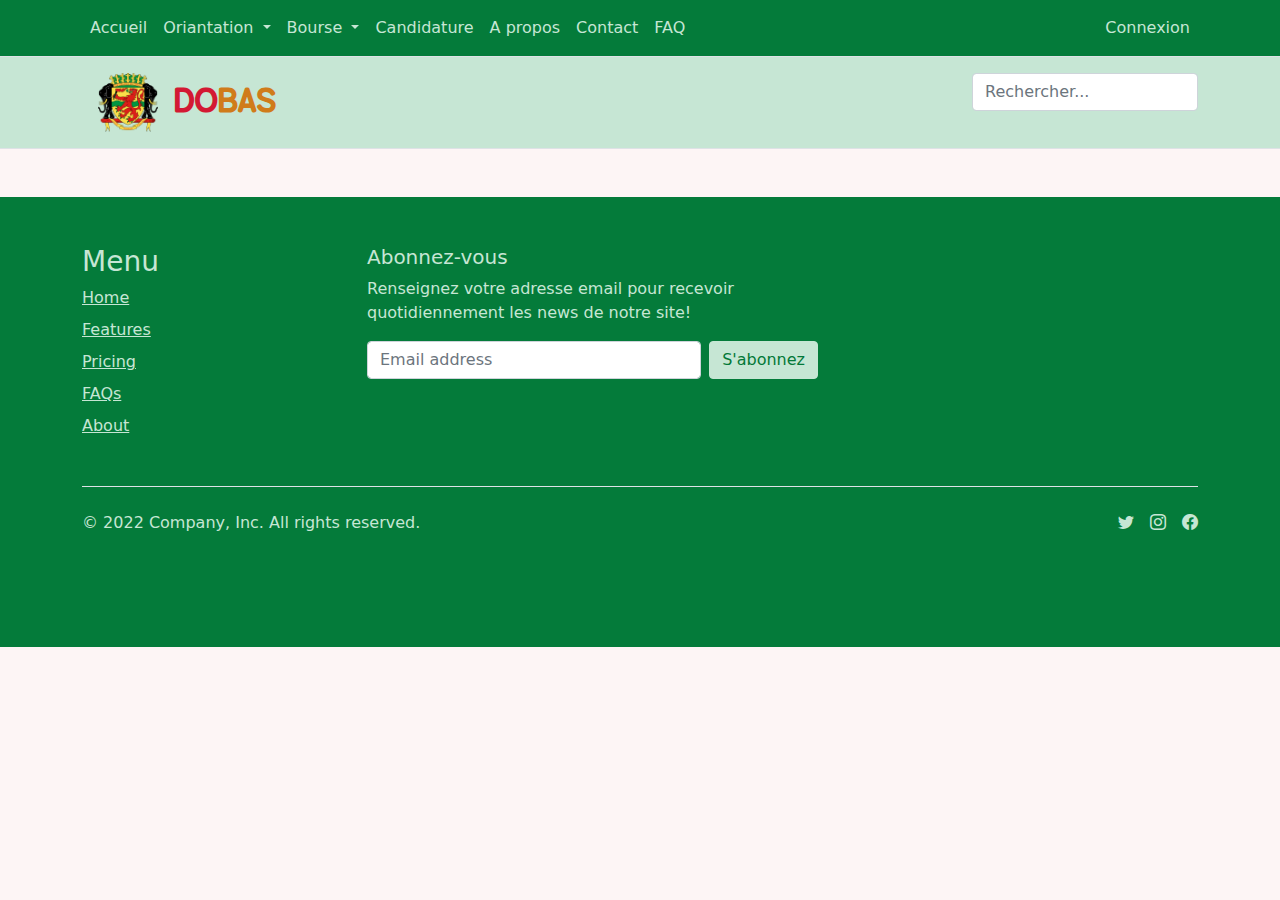
==== a-propos.html @ 7d083fdc "Changement du footer - responsive menu -modal inscription" ====
<!doctype html>
<html lang="fr">

<head>
    <title>DOBAS | Ecole & Filière</title>
    <!-- Required meta tags -->
    <meta charset="utf-8">
    <meta name="viewport" content="width=device-width, initial-scale=1, shrink-to-fit=no">

    <!-- Bootstrap CSS -->
    <link rel="stylesheet" href="./vendors/bootstrap/css/bootstrap.css">
    <link rel="stylesheet" href="./vendors/bootstrap-icons/bootstrap-icons.css">
    <link rel="stylesheet" href="./css/main.css">
</head>

<body>
    <!-- Banner-->
    <nav class="navbar-expand-md py-2 bg-dob-green border-bottom ">
        <div class="container d-flex flex-wrap justify-content-center">
            <button class="navbar-toggler nav-dob-link" type="button" data-bs-toggle="collapse"
                data-bs-target="#navbarScroll" aria-controls="navbarScroll" aria-expanded="false"
                aria-label="Toggle navigation">
                <i class="bi bi-list"></i>
            </button>
            <div class="collapse navbar-collapse justify-content-between" id="navbarScroll">
                <ul class="nav navbar-nav me-auto">
                    <li class="nav-item"><a href="./index.html" class="nav-dob-link link-dob-dark px-2 active"
                            aria-current="page">Accueil</a>
                    </li>
                    <li class="nav-item dropdown">
                        <a href="#" class="nav-dob-link link-dob-dark dropdown-toggle px-2" role="button"
                            data-bs-toggle="dropdown" aria-expanded="false">
                            Oriantation
                        </a>
                        <ul class="dropdown-menu">
                            <li><a class="dropdown-item" href="./filiere-ecole.html">Ecole & Filière</a></li>
                            <li><a class="dropdown-item" href="./metier-deboucher.html">Métier & Débouchés</a></li>
                        </ul>
                    </li>
                    <li class="nav-item dropdown">
                        <a href="#" class="nav-dob-link link-dob-dark dropdown-toggle px-2" role="button"
                            data-bs-toggle="dropdown" aria-expanded="false">
                            Bourse
                        </a>
                        <ul class="dropdown-menu">
                            <li><a class="dropdown-item" href="./bourse-locale.html">Bourse Locale</a></li>
                            <li><a class="dropdown-item" href="./bourse-etrangere.html">Bourse Etrangère</a></li>
                        </ul>
                    </li>
                    <li class="nav-item"><a href="./candidature.html"
                            class="nav-dob-link link-dob-dark px-2">Candidature</a></li>
                    <li class="nav-item"><a href="./a-propos.html" class="nav-dob-link link-dob-dark px-2">A propos</a></li>
                    <li class="nav-item"><a href="./contact.html" class="nav-dob-link link-dob-dark px-2">Contact</a></li>
                    <li class="nav-item"><a href="./faqs.html" class="nav-dob-link link-dob-dark px-2">FAQ</a></li>
                </ul>
                <ul class="nav navbar-nav">
                    <li class="nav-item"><a href="#" class="nav-dob-link link-dob-dark px-2" data-bs-toggle="modal" data-bs-target="#connexionModal">Connexion</a></li>
                </ul>
            </div>
        </div>
    </nav>
    <header class="py-3 bg-dob-green-inverse border-bottom">
        <div class="container d-flex flex-wrap justify-content-center">
            <a href="/" class="d-flex align-items-center mb-3 mb-lg-0 me-lg-auto text-dark text-decoration-none">
                <img src="./img/congo.png" class="img-fluid mx-3" alt="logo" width="60px">
                <div class="fs-2 title">
                    <span class="text-dob-color-red">DO</span><span class="text-dob-color-yellow">BAS</span>
                </div>
            </a>
            <form class="col-12 col-lg-auto mb-1 mb-lg-0" role="search">
                <input type="search" class="form-control" placeholder="Rechercher..." aria-label="Search">
            </form>
        </div>
    </header>
    <!--./Banner-->
 
 
 <!-- Modal connexion -->
    <div class="modal fade" id="connexionModal" tabindex="-1" aria-labelledby="connexionLabel" aria-hidden="true">
        <div class="modal-dialog modal-dialog-centered">
            <div class="modal-content">
                <div class="title-modal text-center text-uppercase bg-dob-green">
                    <h5 class="title text-dob-color-green-inverse mt-2" id="connexionLabel">Connexion</h5>
                </div>
                <div class="modal-body">
                    <form action="#" method="get">
                        <div class="row mb-3">
                            <div class="form-group">
                                <input type="email" class="form-control" name="email" id="" aria-describedby="helpId"
                                    placeholder="Email" />
                            </div>
                        </div>
                        <div class="row mb-3">
                            <div class="form-group">
                                <input type="password" class="form-control" name="objet" id="" aria-describedby="helpId"
                                    placeholder="Mot de passe" />
                            </div>
                        </div>
                        <div class="mt-3 mb-7 text-center">
                            <button type="submit" class="btn btn-dob-primary">
                                <i class="bi bi-box-arrow-in-right"></i> Se connecter
                            </button>
                        </div>
                    </form>
                </div>
            </div>
        </div>
    </div>
    <!-- /Modal connexion -->


    <!-- footer-->
    <div class="container-fluid bg-dob-green text-dob-color-green-inverse mt-5">
        <footer class="py-5 container">
            <div class="row">
                <div class="col-6 col-md-2 mb-3">
                    <h3>Menu</h3>
                    <ul class="nav flex-column">
                        <li class="nav-item mb-2"><a href="#" class="nav-dob-item link-dob-dark p-0">Home</a></li>
                        <li class="nav-item mb-2"><a href="#" class="nav-dob-item link-dob-dark p-0">Features</a></li>
                        <li class="nav-item mb-2"><a href="#" class="nav-dob-item link-dob-dark p-0">Pricing</a></li>
                        <li class="nav-item mb-2"><a href="#" class="nav-dob-item link-dob-dark p-0">FAQs</a></li>
                        <li class="nav-item mb-2"><a href="#" class="nav-dob-item link-dob-dark p-0">About</a></li>
                    </ul>
                </div>

                <div class="col-md-5 offset-md-1 mb-3">
                    <form>
                        <h5>Abonnez-vous</h5>
                        <p>Renseignez votre adresse email pour recevoir quotidiennement les news de notre site!</p>
                        <div class="d-flex flex-column flex-sm-row w-100 gap-2">
                            <label for="newsletter1" class="visually-hidden">Votre adresse email</label>
                            <input id="newsletter1" type="text" class="form-control" placeholder="Email address">
                            <button class="btn btn-dob-primary-light" type="button">
                                S'abonnez
                            </button>
                        </div>
                    </form>
                </div>
            </div>

            <div class="d-flex flex-column flex-sm-row justify-content-between py-4 my-4 border-top">
                <p>&copy; 2022 Company, Inc. All rights reserved.</p>
                <ul class="list-unstyled d-flex">
                    <li class="ms-3">
                        <a class="link-dob-dark" href="#">
                            <i class="bi bi-twitter"></i>
                        </a>
                    </li>
                    <li class="ms-3">
                        <a class="link-dob-dark" href="#">
                            <i class="bi bi-instagram"></i>
                        </a>
                    </li>
                    <li class="ms-3">
                        <a class="link-dob-dark" href="#">
                            <i class="bi bi-facebook"></i>
                        </a>
                    </li>
                </ul>
            </div>
        </footer>
    </div>
    <!-- ./footer-->

    <!-- Optional JavaScript -->
    <!-- jQuery first, then Popper.js, then Bootstrap JS -->
    <script src="https://code.jquery.com/jquery-3.3.1.slim.min.js"
        integrity="sha384-q8i/X+965DzO0rT7abK41JStQIAqVgRVzpbzo5smXKp4YfRvH+8abtTE1Pi6jizo"
        crossorigin="anonymous"></script>
    <!--  <script src="https://cdnjs.cloudflare.com/ajax/libs/popper.js/1.14.7/umd/popper.min.js"
        integrity="sha384-UO2eT0CpHqdSJQ6hJty5KVphtPhzWj9WO1clHTMGa3JDZwrnQq4sF86dIHNDz0W1"
        crossorigin="anonymous"></script> -->
    <script src="./vendors/bootstrap/js/bootstrap.bundle.js"></script>
    <script src="./js/main.js"></script>
</body>

</html>
---- css/main.css ----
@font-face {
    font-family: benmono;
    src: url(../fonts/benmono/BenmonoLiane-0W0or.ttf);
    src: url(../fonts/benmono/BenmonoLiane-0W0or.otf);
}

body {
    background-color: rgb(253, 245, 245);
}

.title {
    font-family: benmono;
    font-weight: 700;
}

/* background */

.bg-dob-green {
  background-color: #047b3a !important;
}
.bg-dob-green-inverse {
  background-color: #C6E6D4 !important;
}

.bg-dob-yellow-inverse {
  background-color: #FDE3AA !important;
}

.bg-dob-red-inverse {
  background-color: #F0B2BB !important;
}

/* text */
.text-dob-color-yellow {
    color: #d07b1a;
}

.text-dob-color-red {
    color: #D31933;
}

.text-dob-color-green {
    color: #009041;
}

.text-dob-color-green-inverse {
    color: #C6E6D4;
}

/* link */

.link-dob-dark {
  color: #C6E6D4;
}

.link-dob-dark:hover, .link-dark:focus {
  color: #DCDFDD;
}

.link-dob-green {
  color: #29b766;
  text-decoration: none;
}

.link-dob-green:hover, .link-dark:focus {
  color: #51d07c;
  text-decoration: underline;
}
/* nav bar link */
.nav-dob-link {
  display: block;
  padding: 0.5rem 1rem;
  color: #C6E6D4;
  text-decoration: none;
  transition: color 0.15s ease-in-out, background-color 0.15s ease-in-out, border-color 0.15s ease-in-out;
}

.nav-dob-link:hover, .nav-link:focus {
  color: #8DCDAA;
}

.nav-dob-item {
  color: #C6E6D4;
  /* background-color: #fff;
  border-color: #dee2e6 #dee2e6 #fff; */
}

/* button */

.btn-dob-primary {
  color: #fff;
  background-color: #009041;
  border-color: #009041;
}

.btn-dob-primary:hover {
  color: #fff;
  background-color: #2bd075;
  border-color: #2bd075;
}

.btn-dob-primary-light {
  color: #037838;
  background-color: #C6E6D4;
  border-color: #C6E6D4;
}

.btn-dob-primary-lights:hover {
  color: #037838;
  background-color: #2bd075;
  border-color: #2bd075;
}

.btn-dob-link {
  font-weight: 400;
  color: #009041;
}
.btn-dob-link:hover {
  color: #009041;
  text-decoration: underline;
}
.btn-dob-link:disabled, .btn-link.disabled {
  color: #6c757d;
}
.btn-dob-link-yellow {
  font-weight: 400;
  color: #d07b1a;
}
.btn-dob-link-yellow:hover {
  color: #d07b1a;
}
.btn-dob-link-yellow:disabled, .btn-link.disabled {
  color: #6c757d;
}
.btn-dob-link-red {
  font-weight: 400;
  color: #D31933;
}
.btn-dob-link-red:hover {
  color: #D31933;
  text-decoration: underline;
}
.btn-dob-link-red:disabled, .btn-link.disabled {
  color: #6c757d;
}

.border-bottom-dob {
   border-bottom: 5px solid #E99B42 !important;
   margin-left: 5px;
}

/* custom style */

.home-testimonial{
  background-color: #047b3a;
  height: 380px
}
.home-testimonial-bottom{
  background-color: rgb(244, 244, 244);
  transition: background 0.3s, border 0.3s, border-radius 0.3s, box-shadow 0.3s;
  margin-top: 20px;
  margin-bottom: 0px;position: relative;height: 130px;
  top: 190px
}
.home-testimonial h3{
  color: var(--orange);
  font-size: 14px;
  font-weight: 500;
  text-transform: uppercase
}
.home-testimonial h2{
  color: white;
  font-size: 28px;
  font-weight: 700
}.testimonial-inner{
  position: relative;
  top: -174px
}
.testimonial-pos{
  position: relative;
  top: 24px
}
.testimonial-inner .tour-desc{
  border-radius: 5px;padding: 40px
}
.color-grey-3{
  font-family: "Montserrat", Sans-serif;
  font-size: 14px;
  color: #6c83a2
}
.testimonial-inner img.tm-people{
  width: 60px;
  height: 60px;
  -webkit-border-radius: 50%;
  border-radius: 50%;
  -o-object-fit: cover;
  object-fit: cover;
  max-width: none
}
.link-name{
  font-family: "Montserrat", Sans-serif;
  font-size: 14px;
  color: #6c83a2
}

.link-position{
  font-family: "Montserrat", Sans-serif;
  font-size: 12px;
  color: #6c83a2
}


/* Modal */

.title-modal {
  padding: 1rem 1rem;
  border-bottom: 1px solid #dee2e6;
  border-top-left-radius: calc(0.3rem - 1px);
  border-top-right-radius: calc(0.3rem - 1px);
}
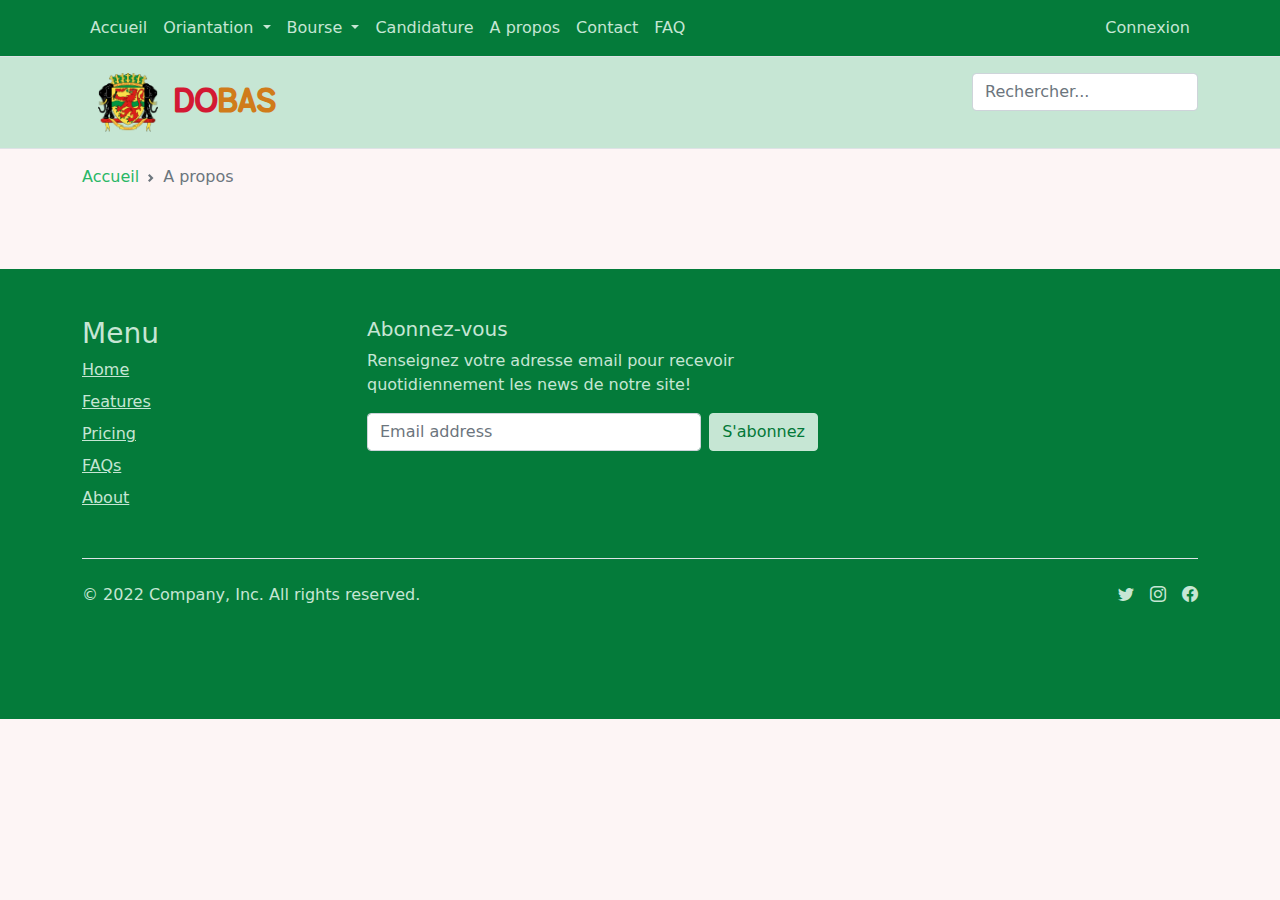
==== commit d0f2d27a: "Changement du footer - responsive menu -modal inscription" ====
--- a/a-propos.html
+++ b/a-propos.html
@@ -74,8 +74,19 @@
     </header>
     <!--./Banner-->
  
- 
- <!-- Modal connexion -->
+    <!-- breadcrumbs -->
+    <div class="container py-3">
+        <nav style="--bs-breadcrumb-divider: url(&#34;data:image/svg+xml,%3Csvg xmlns='http://www.w3.org/2000/svg' width='8' height='8'%3E%3Cpath d='M2.5 0L1 1.5 3.5 4 1 6.5 2.5 8l4-4-4-4z' fill='%236c757d'/%3E%3C/svg%3E&#34;);"
+            aria-label="breadcrumb">
+            <ol class="breadcrumb">
+                <li class="breadcrumb-item"><a href="index.html" class="link-dob-green">Accueil</a></li>
+                <li class="breadcrumb-item active" aria-current="page">A propos</li>
+            </ol>
+        </nav>
+    </div>
+    <!-- ./breadcrumbs -->
+
+    <!-- Modal connexion -->
     <div class="modal fade" id="connexionModal" tabindex="-1" aria-labelledby="connexionLabel" aria-hidden="true">
         <div class="modal-dialog modal-dialog-centered">
             <div class="modal-content">
--- a/css/main.css
+++ b/css/main.css
@@ -217,4 +217,47 @@
   border-bottom: 1px solid #dee2e6;
   border-top-left-radius: calc(0.3rem - 1px);
   border-top-right-radius: calc(0.3rem - 1px);
+}
+
+
+
+/* Nav-pills */
+.nav-pills .nav-link-dob.active, .nav-pills .show > .nav-link{
+  color: #8DCDAA;
+  background-color: #009041;
+}
+
+.nav-link-dob {
+  display: block;
+  padding: 0.5rem 1rem;
+  color: #0d6efd;
+  text-decoration: none;
+  transition: color 0.15s ease-in-out, background-color 0.15s ease-in-out, border-color 0.15s ease-in-out;
+}
+
+.nav-pills .nav-link-dob {
+  background: none;
+    background-color: rgba(0, 0, 0, 0);
+  border: 0;
+  border-radius: 0.25rem;
+}
+
+.nav-link-dob:hover, .nav-link:focus{
+  color: #009041;
+}
+
+
+.nav-link-dob.active:hover{
+  color: #fff;
+  background-color: #2bd075;
+  border-color: #2bd075;
+}
+
+.nav-link-dob{
+  color: #000;
+}
+
+.rubrique .center {
+justify-content: center;
+position: relative;
 }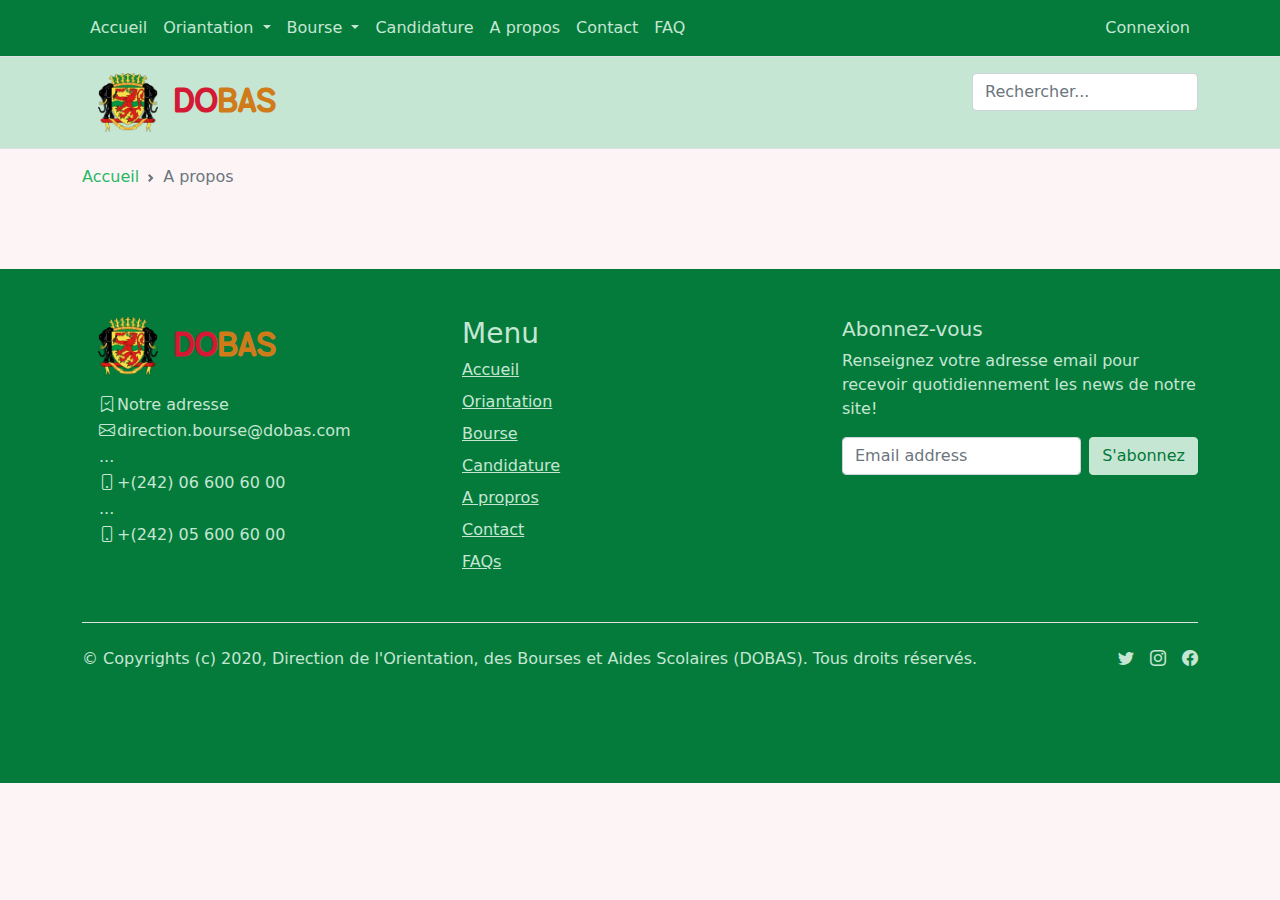
==== commit 7099cc2d: "Changement du footer - responsive menu -modal inscription" ====
--- a/a-propos.html
+++ b/a-propos.html
@@ -49,12 +49,15 @@
                     </li>
                     <li class="nav-item"><a href="./candidature.html"
                             class="nav-dob-link link-dob-dark px-2">Candidature</a></li>
-                    <li class="nav-item"><a href="./a-propos.html" class="nav-dob-link link-dob-dark px-2">A propos</a></li>
-                    <li class="nav-item"><a href="./contact.html" class="nav-dob-link link-dob-dark px-2">Contact</a></li>
+                    <li class="nav-item"><a href="./a-propos.html" class="nav-dob-link link-dob-dark px-2">A propos</a>
+                    </li>
+                    <li class="nav-item"><a href="./contact.html" class="nav-dob-link link-dob-dark px-2">Contact</a>
+                    </li>
                     <li class="nav-item"><a href="./faqs.html" class="nav-dob-link link-dob-dark px-2">FAQ</a></li>
                 </ul>
                 <ul class="nav navbar-nav">
-                    <li class="nav-item"><a href="#" class="nav-dob-link link-dob-dark px-2" data-bs-toggle="modal" data-bs-target="#connexionModal">Connexion</a></li>
+                    <li class="nav-item"><a href="#" class="nav-dob-link link-dob-dark px-2" data-bs-toggle="modal"
+                            data-bs-target="#connexionModal">Connexion</a></li>
                 </ul>
             </div>
         </div>
@@ -73,7 +76,7 @@
         </div>
     </header>
     <!--./Banner-->
- 
+
     <!-- breadcrumbs -->
     <div class="container py-3">
         <nav style="--bs-breadcrumb-divider: url(&#34;data:image/svg+xml,%3Csvg xmlns='http://www.w3.org/2000/svg' width='8' height='8'%3E%3Cpath d='M2.5 0L1 1.5 3.5 4 1 6.5 2.5 8l4-4-4-4z' fill='%236c757d'/%3E%3C/svg%3E&#34;);"
@@ -124,18 +127,63 @@
     <div class="container-fluid bg-dob-green text-dob-color-green-inverse mt-5">
         <footer class="py-5 container">
             <div class="row">
-                <div class="col-6 col-md-2 mb-3">
+                <div class="col-md-4 col-sm-12 mb-3">
+                    <a href="/"
+                        class="d-flex align-items-center mb-3 mb-lg-0 me-lg-auto text-dark text-decoration-none">
+                        <img src="./img/congo.png" class="img-fluid mx-3" alt="logo" width="60px">
+                        <div class="fs-2 title">
+                            <span class="text-dob-color-red">DO</span><span class="text-dob-color-yellow">BAS</span>
+                        </div>
+                    </a>
+                    <div class="card-body">
+                        <table>
+                            <tr>
+                                <td><i class="bi bi-bookmark-check"></i></td>
+                                <td>
+                                    Notre adresse
+                                </td>
+                            </tr>
+                            <tr>
+                                <td><i class="bi bi-envelope"></i> </td>
+                                <td>direction.bourse@dobas.com</td>
+                            </tr>
+                            <tr>
+                                <td>...</td>
+                            </tr>
+                            <tr>
+                                <td><i class="bi bi-phone"></i></td>
+                                <td>+(242) 06 600 60 00</td>
+                            </tr>
+                            <tr>
+                                <td>...</td>
+                            </tr>
+                            <tr>
+                                <td><i class="bi bi-phone"></i></td>
+                                <td>+(242) 05 600 60 00</td>
+                            </tr>
+                        </table>
+                    </div>
+                </div>
+                <div class="col-md-3 mb-3">
                     <h3>Menu</h3>
                     <ul class="nav flex-column">
-                        <li class="nav-item mb-2"><a href="#" class="nav-dob-item link-dob-dark p-0">Home</a></li>
-                        <li class="nav-item mb-2"><a href="#" class="nav-dob-item link-dob-dark p-0">Features</a></li>
-                        <li class="nav-item mb-2"><a href="#" class="nav-dob-item link-dob-dark p-0">Pricing</a></li>
-                        <li class="nav-item mb-2"><a href="#" class="nav-dob-item link-dob-dark p-0">FAQs</a></li>
-                        <li class="nav-item mb-2"><a href="#" class="nav-dob-item link-dob-dark p-0">About</a></li>
+                        <li class="nav-item mb-2"><a href="./index.html"
+                                class="nav-dob-item link-dob-dark p-0">Accueil</a></li>
+                        <li class="nav-item mb-2"><a href="./orientation.html"
+                                class="nav-dob-item link-dob-dark p-0">Oriantation</a></li>
+                        <li class="nav-item mb-2"><a href="./bourse.html"
+                                class="nav-dob-item link-dob-dark p-0">Bourse</a></li>
+                        <li class="nav-item mb-2"><a href="./candidature.html"
+                                class="nav-dob-item link-dob-dark p-0">Candidature</a></li>
+                        <li class="nav-item mb-2"><a href="./a-propos.html" class="nav-dob-item link-dob-dark p-0">A
+                                propros</a></li>
+                        <li class="nav-item mb-2"><a href="./contact.html"
+                                class="nav-dob-item link-dob-dark p-0">Contact</a></li>
+                        <li class="nav-item mb-2"><a href="./faqs.html" class="nav-dob-item link-dob-dark p-0">FAQs</a>
+                        </li>
                     </ul>
                 </div>
-
-                <div class="col-md-5 offset-md-1 mb-3">
+                <div class="col-md-4 offset-md-1 mb-3">
                     <form>
                         <h5>Abonnez-vous</h5>
                         <p>Renseignez votre adresse email pour recevoir quotidiennement les news de notre site!</p>
@@ -151,7 +199,8 @@
             </div>
 
             <div class="d-flex flex-column flex-sm-row justify-content-between py-4 my-4 border-top">
-                <p>&copy; 2022 Company, Inc. All rights reserved.</p>
+                <p>&copy; Copyrights (c) 2020, Direction de l'Orientation, des Bourses et Aides Scolaires (DOBAS). Tous
+                    droits réservés.</p>
                 <ul class="list-unstyled d-flex">
                     <li class="ms-3">
                         <a class="link-dob-dark" href="#">
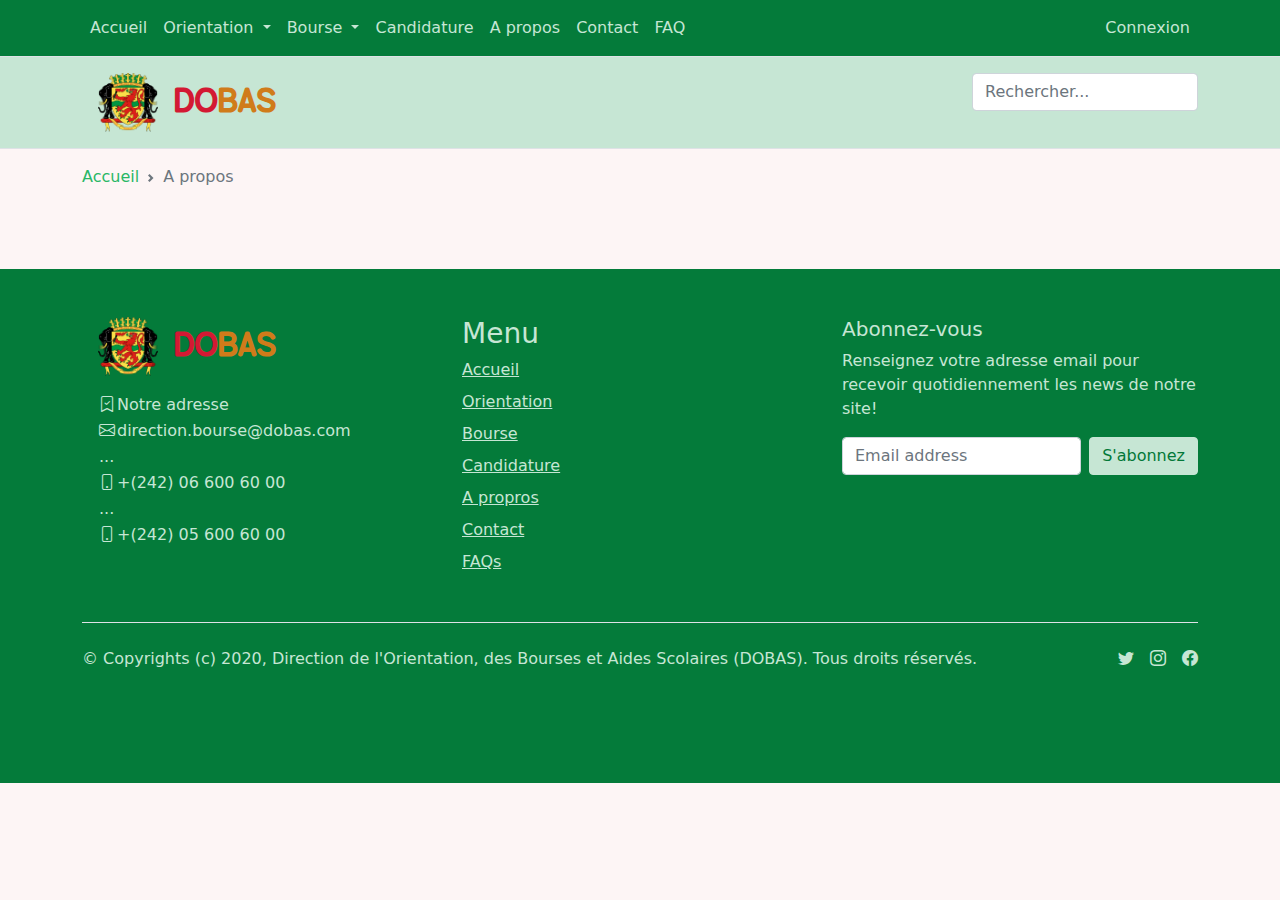
==== commit a53f9ebf: "Changement du footer - responsive menu -modal inscription" ====
--- a/a-propos.html
+++ b/a-propos.html
@@ -30,7 +30,7 @@
                     <li class="nav-item dropdown">
                         <a href="#" class="nav-dob-link link-dob-dark dropdown-toggle px-2" role="button"
                             data-bs-toggle="dropdown" aria-expanded="false">
-                            Oriantation
+                            Orientation
                         </a>
                         <ul class="dropdown-menu">
                             <li><a class="dropdown-item" href="./filiere-ecole.html">Ecole & Filière</a></li>
@@ -170,7 +170,7 @@
                         <li class="nav-item mb-2"><a href="./index.html"
                                 class="nav-dob-item link-dob-dark p-0">Accueil</a></li>
                         <li class="nav-item mb-2"><a href="./orientation.html"
-                                class="nav-dob-item link-dob-dark p-0">Oriantation</a></li>
+                                class="nav-dob-item link-dob-dark p-0">Orientation</a></li>
                         <li class="nav-item mb-2"><a href="./bourse.html"
                                 class="nav-dob-item link-dob-dark p-0">Bourse</a></li>
                         <li class="nav-item mb-2"><a href="./candidature.html"
--- a/css/main.css
+++ b/css/main.css
@@ -254,10 +254,23 @@
 }
 
 .nav-link-dob{
-  color: #000;
+  color: #8DCDAA;
 }
 
 .rubrique .center {
 justify-content: center;
 position: relative;
+}
+
+/* Authentification matricule */
+
+.auth{
+  max-width: 500px;
+  padding: 1rem 1rem;
+}
+
+/* Postuler formulaire */
+.post-form{
+  max-width: 1000px;
+  padding: 1rem 1rem;
 }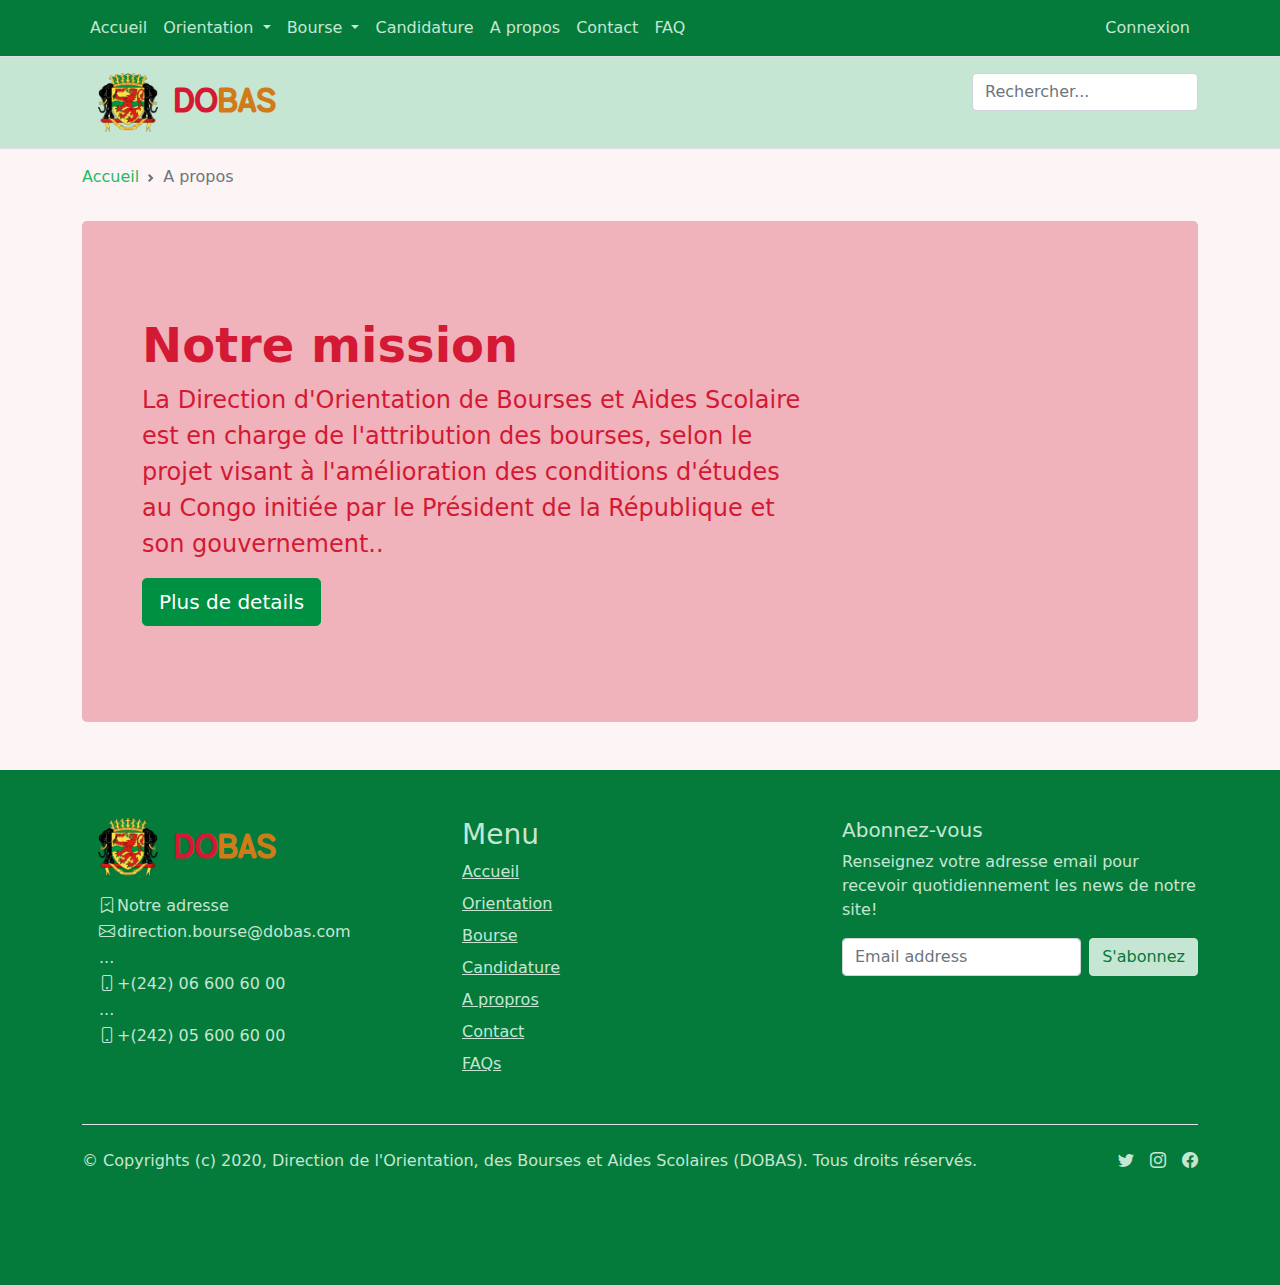
==== commit b6f9a791: "Mise à jour" ====
--- a/a-propos.html
+++ b/a-propos.html
@@ -88,6 +88,22 @@
         </nav>
     </div>
     <!-- ./breadcrumbs -->
+
+    <!-- Jumbotron -->
+    <div class="container">
+        <div class="p-5 mb-4 bg-dob-red-inverse rounded-3">
+            <div class="container-fluid py-5 text-dob-color-red">
+                <h3 class="display-5 fw-bold">Notre mission</h3>
+                <p class="col-md-8 fs-4">
+                    La Direction d'Orientation de Bourses et Aides Scolaire est en charge de l'attribution des bourses,
+                    selon le projet visant à l'amélioration des conditions d'études au Congo initiée par le Président de
+                    la République et son gouvernement..
+                </p>
+                <button class="btn btn-dob-primary btn-lg" type="button">Plus de details</button>
+            </div>
+        </div>
+    </div>
+    <!-- ./Jumbotron -->
 
     <!-- Modal connexion -->
     <div class="modal fade" id="connexionModal" tabindex="-1" aria-labelledby="connexionLabel" aria-hidden="true">
--- a/css/main.css
+++ b/css/main.css
@@ -7,6 +7,7 @@
 body {
     background-color: rgb(253, 245, 245);
 }
+
 
 .title {
     font-family: benmono;
@@ -223,7 +224,7 @@
 
 /* Nav-pills */
 .nav-pills .nav-link-dob.active, .nav-pills .show > .nav-link{
-  color: #8DCDAA;
+  color: #fff;
   background-color: #009041;
 }
 
@@ -273,4 +274,13 @@
 .post-form{
   max-width: 1000px;
   padding: 1rem 1rem;
+}
+
+/* FAQs */
+.faqs a{
+  color: #000;
+}
+
+.faqs a:hover{
+  color: #d07b1a;
 }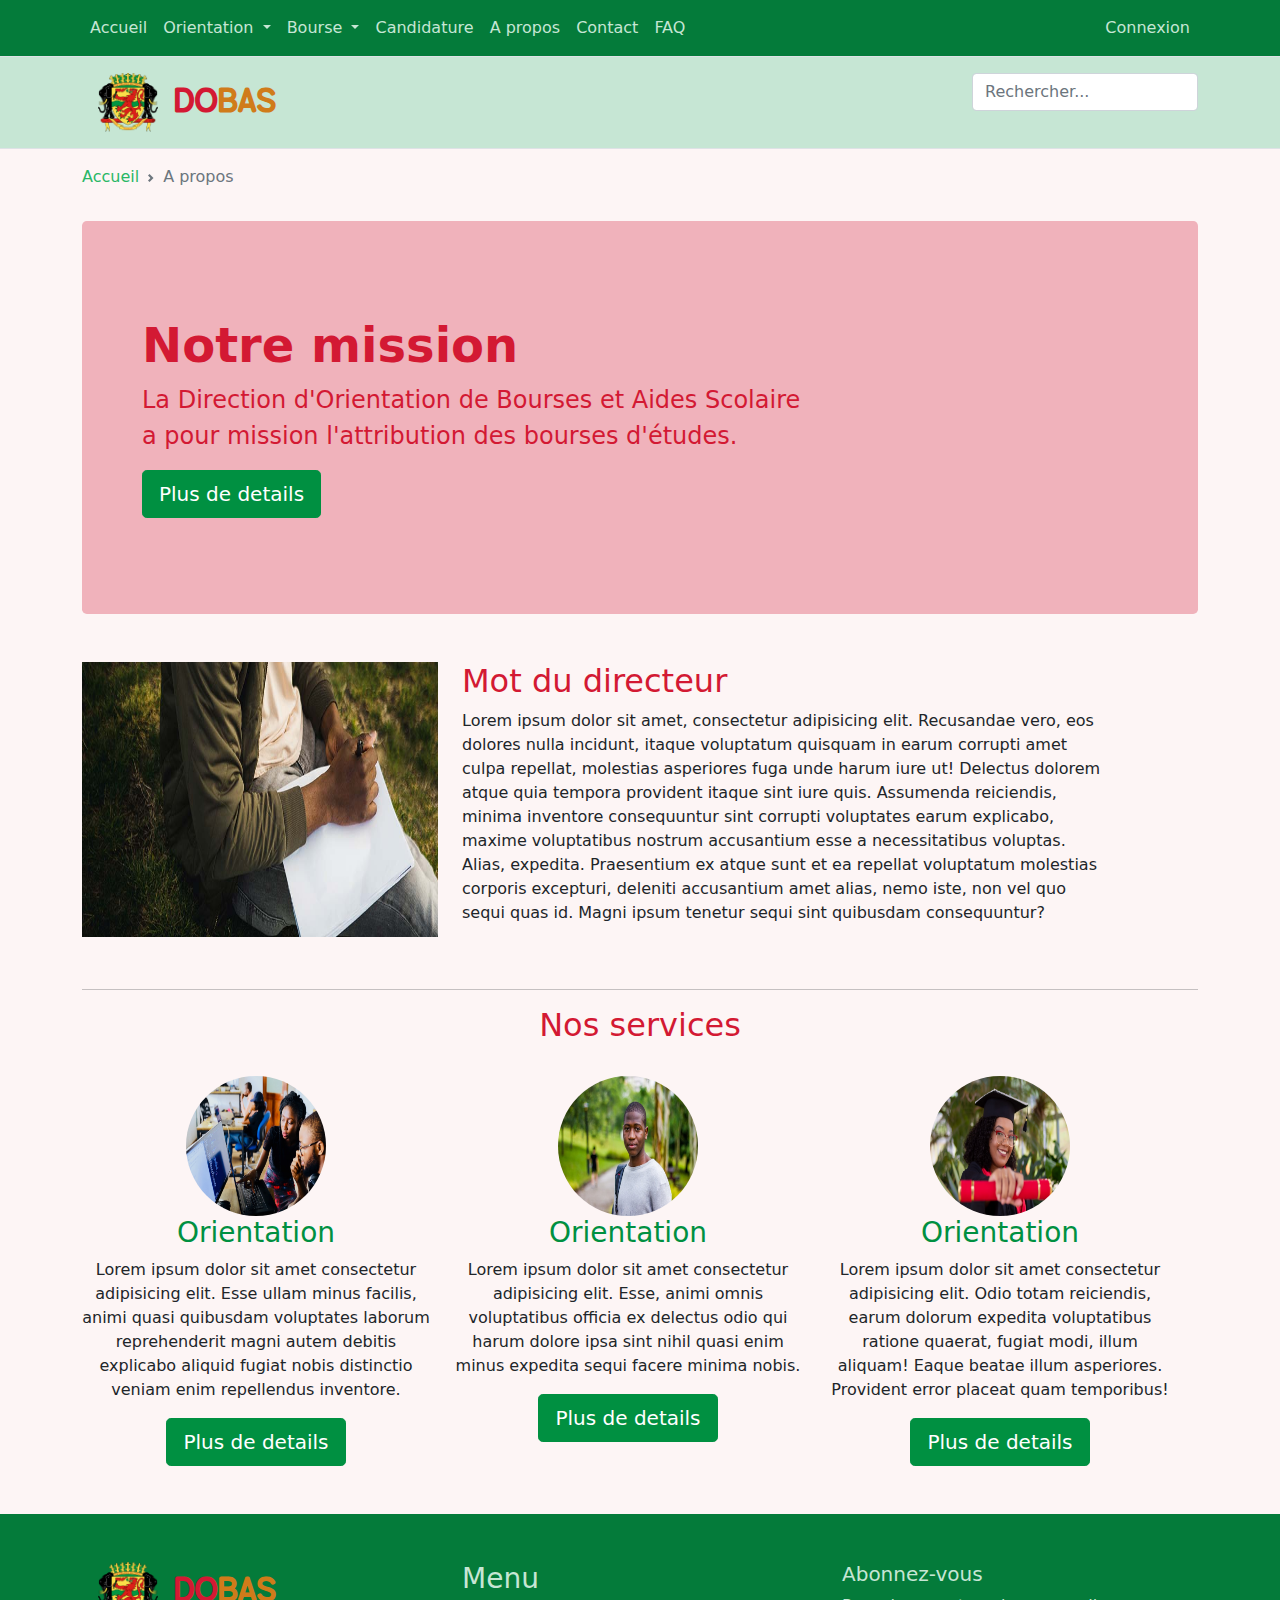
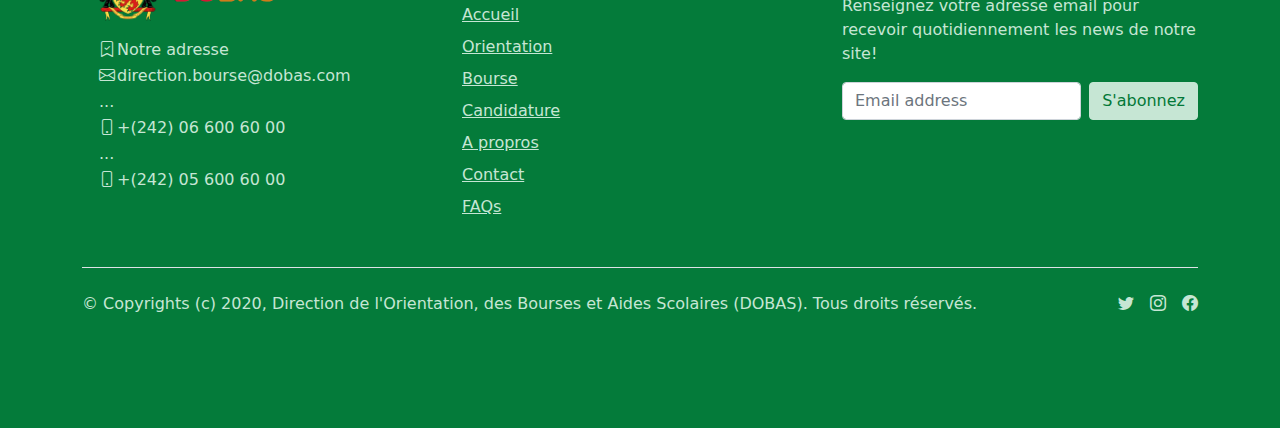
==== commit eaaef247: "MAJ" ====
--- a/a-propos.html
+++ b/a-propos.html
@@ -95,9 +95,7 @@
             <div class="container-fluid py-5 text-dob-color-red">
                 <h3 class="display-5 fw-bold">Notre mission</h3>
                 <p class="col-md-8 fs-4">
-                    La Direction d'Orientation de Bourses et Aides Scolaire est en charge de l'attribution des bourses,
-                    selon le projet visant à l'amélioration des conditions d'études au Congo initiée par le Président de
-                    la République et son gouvernement..
+                    La Direction d'Orientation de Bourses et Aides Scolaire a pour mission l'attribution des bourses d'études.
                 </p>
                 <button class="btn btn-dob-primary btn-lg" type="button">Plus de details</button>
             </div>
@@ -105,6 +103,49 @@
     </div>
     <!-- ./Jumbotron -->
 
+    <!-- Content -->
+    <div class="container">
+        <div class="row my-5">
+            <div class="col-md-4">
+                <img src="./img/image-1.jpg" alt="" width="100%" height="275px">
+            </div>
+            <div class="col-md-7">
+                <h2 class="text-dob-color-red">Mot du directeur</h2>
+                <p>Lorem ipsum dolor sit amet, consectetur adipisicing elit. Recusandae vero, eos dolores nulla incidunt, itaque voluptatum quisquam in earum corrupti amet culpa repellat, molestias asperiores fuga unde harum iure ut!
+                Delectus dolorem atque quia tempora provident itaque sint iure quis. Assumenda reiciendis, minima inventore consequuntur sint corrupti voluptates earum explicabo, maxime voluptatibus nostrum accusantium esse a necessitatibus voluptas. Alias, expedita.
+                Praesentium ex atque sunt et ea repellat voluptatum molestias corporis excepturi, deleniti accusantium amet alias, nemo iste, non vel quo sequi quas id. Magni ipsum tenetur sequi sint quibusdam consequuntur?</p>
+            </div>
+        </div>
+        <hr>
+        <div class="row ">
+            <div class="col-md-12 mb-4">
+                <div class="text-center">
+                    <h2 class="text-dob-color-red">Nos services</h2>
+                </div>
+            </div>
+            <div class="row text-center">
+                <div class="col-md-4">
+                    <img src="./img/oriantation/or-1.jpg" alt="" class="rounded-circle" width="140px" height="140px">
+                    <h3 class="fw-normal text-dob-color-green">Orientation</h3>
+                    <p>Lorem ipsum dolor sit amet consectetur adipisicing elit. Esse ullam minus facilis, animi quasi quibusdam voluptates laborum reprehenderit magni autem debitis explicabo aliquid fugiat nobis distinctio veniam enim repellendus inventore.</p>
+                    <button class="btn btn-dob-primary btn-lg" type="button">Plus de details</button>
+                </div>
+                <div class="col-md-4">
+                    <img src="./img/oriantation/or-2.jpg" alt="" class="rounded-circle" width="140px" height="140px">
+                    <h3 class="fw-normal text-dob-color-green">Orientation</h3>
+                    <p>Lorem ipsum dolor sit amet consectetur adipisicing elit. Esse, animi omnis voluptatibus officia ex delectus odio qui harum dolore ipsa sint nihil quasi enim minus expedita sequi facere minima nobis.</p>
+                    <button class="btn btn-dob-primary btn-lg" type="button">Plus de details</button>
+                </div>
+                <div class="col-md-4">
+                    <img src="./img/oriantation/or-3.jpg" alt="" class="rounded-circle" width="140px" height="140px">
+                    <h3 class="fw-normal text-dob-color-green">Orientation</h3>
+                    <p>Lorem ipsum dolor sit amet consectetur adipisicing elit. Odio totam reiciendis, earum dolorum expedita voluptatibus ratione quaerat, fugiat modi, illum aliquam! Eaque beatae illum asperiores. Provident error placeat quam temporibus!</p>
+                    <button class="btn btn-dob-primary btn-lg" type="button">Plus de details</button>
+                </div>
+            </div>
+        </div>
+    </div>
+    <!-- /Content -->
     <!-- Modal connexion -->
     <div class="modal fade" id="connexionModal" tabindex="-1" aria-labelledby="connexionLabel" aria-hidden="true">
         <div class="modal-dialog modal-dialog-centered">
--- a/css/main.css
+++ b/css/main.css
@@ -152,16 +152,18 @@
 
 /* custom style */
 
-.home-testimonial{
+/* .home-testimonial{
   background-color: #047b3a;
-  height: 380px
-}
+  height: 380px;
+}
+
+
 .home-testimonial-bottom{
   background-color: rgb(244, 244, 244);
   transition: background 0.3s, border 0.3s, border-radius 0.3s, box-shadow 0.3s;
   margin-top: 20px;
   margin-bottom: 0px;position: relative;height: 130px;
-  top: 190px
+  top: 190px;
 }
 .home-testimonial h3{
   color: var(--orange);
@@ -208,7 +210,7 @@
   font-family: "Montserrat", Sans-serif;
   font-size: 12px;
   color: #6c83a2
-}
+} */
 
 
 /* Modal */
@@ -283,4 +285,82 @@
 
 .faqs a:hover{
   color: #d07b1a;
+}
+
+
+/* New testimonial */
+.demo{ background: #C6E6D4 !important; }
+.testimonial{
+    margin: 40px 20px 40px;
+}
+.testimonial .testimonial-content{
+    padding: 35px 25px 35px 50px;
+    margin-bottom: 35px;
+    background: #fff;
+    border: 1px solid #f0f0f0;
+    position: relative;
+}
+.testimonial .testimonial-content:after{
+    content: "";
+    display: inline-block;
+    width: 20px;
+    height: 20px;
+    background: #fff;
+    position: absolute;
+    bottom: -10px;
+    left: 22px;
+    transform: rotate(45deg);
+}
+.testimonial-content .testimonial-icon{
+    width: 50px;
+    height: 45px;
+    background: #ff4242;
+    text-align: center;
+    font-size: 22px;
+    color: #fff;
+    line-height: 42px;
+    position: absolute;
+    top: 37px;
+    left: -19px;
+}
+.testimonial-content .testimonial-icon:before{
+    content: "";
+    border-bottom: 16px solid #e41212;
+    border-left: 18px solid transparent;
+    position: absolute;
+    top: -16px;
+    left: 1px;
+}
+.testimonial .description{
+    font-size: 15px;
+    font-style: italic;
+    color: #8a8a8a;
+    line-height: 23px;
+    margin: 0;
+}
+.testimonial .title{
+    display: block;
+    font-size: 18px;
+    font-weight: 700;
+    color: #037838;
+    text-transform: capitalize;
+    letter-spacing: 1px;
+    margin: 0 0 5px 0;
+}
+.testimonial .post{
+    display: block;
+    font-size: 14px;
+    color: #D31933;
+}
+.owl-theme .owl-controls{
+    margin-top: 20px;
+}
+.owl-theme .owl-controls .owl-page span{
+    background: #ccc;
+    opacity: 1;
+    transition: all 0.4s ease 0s;
+}
+.owl-theme .owl-controls .owl-page.active span,
+.owl-theme .owl-controls.clickable .owl-page:hover span{
+    background: #037838;
 }